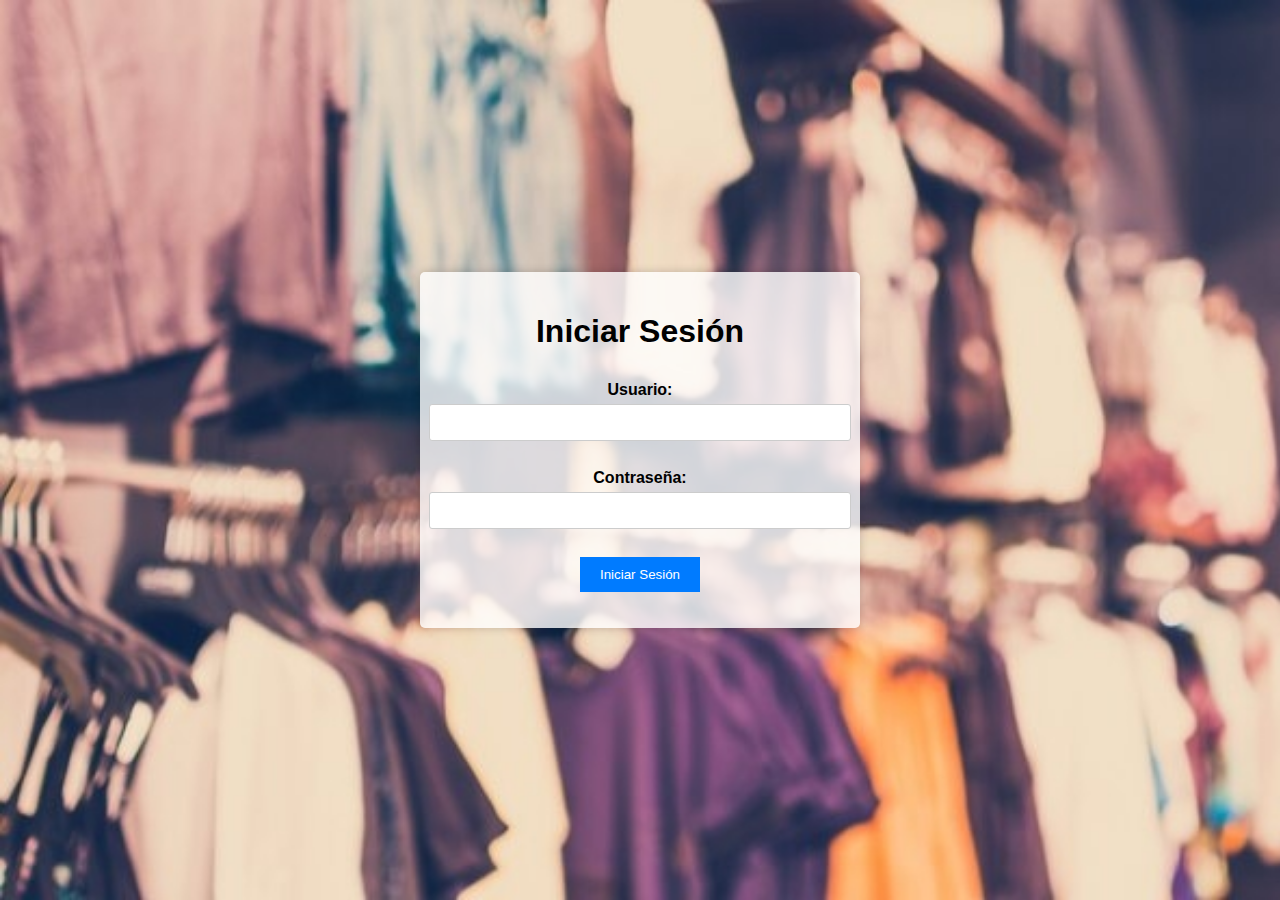
==== index.html @ ae384ec2 "Add files via upload" ====
<!DOCTYPE html>
<html lang="es">
<head>
    <meta charset="UTF-8">
    <meta name="viewport" content="width=device-width, initial-scale=1.0">
    <link rel="stylesheet" href="styles.css">
    <title>Iniciar Sesión</title>
</head>
<body>
    <div class="login-container">
        <h1>Iniciar Sesión</h1>
        <form id="login-form">
            <label for="username">Usuario:</label>
            <input type="text" id="username" name="username" required><br>
            <label for="password">Contraseña:</label>
            <input type="password" id="password" name="password" required><br>
            <button type="button" onclick="checkCredentials()">Iniciar Sesión</button>
        </form>
        <p id="message"></p>
    </div>
    <script src="script.js"></script>
</body>
</html>
---- styles.css ----
body {
    font-family: Arial, sans-serif;
    background-image: url('background.jpg');
    background-size: cover;
    background-blur: 10px; /* Puedes utilizar una biblioteca CSS para el efecto de desenfoque, como 'backdrop-filter' */
    margin: 0;
    padding: 0;
    display: flex;
    justify-content: center;
    align-items: center;
    height: 100vh;
}

.login-container {
    background-color: rgba(255, 255, 255, 0.8); /* Fondo semitransparente */
    border-radius: 5px;
    padding: 20px;
    box-shadow: 0 0 10px rgba(0, 0, 0, 0.2);
    text-align: center;
    width: 80%; /* Hace que el contenedor sea responsivo */
    max-width: 400px; /* Limita el ancho máximo del contenedor */
}

form {
    display: flex;
    flex-direction: column;
    align-items: center;
}

label {
    font-weight: bold;
    margin-top: 10px;
}

input {
    width: 100%;
    padding: 10px;
    margin-top: 5px;
    border: 1px solid #ccc;
    border-radius: 3px;
}

button {
    background-color: #007BFF;
    color: #fff;
    border: none;
    padding: 10px 20px;
    margin-top: 10px;
    cursor: pointer;
}

button:hover {
    background-color: #0056b3;
}
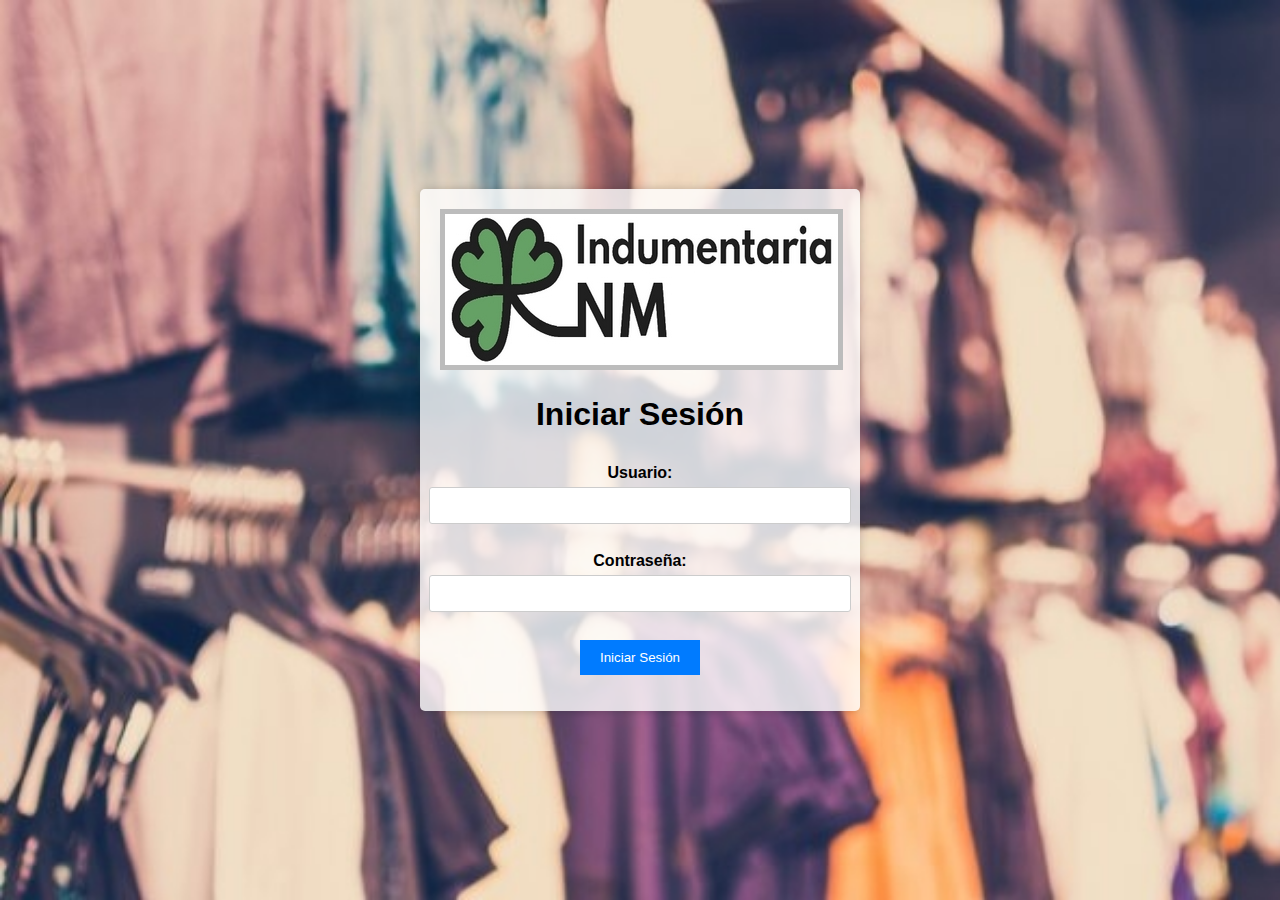
==== commit 9f1308ad: "Add files via upload" ====
--- a/index.html
+++ b/index.html
@@ -8,6 +8,13 @@
 </head>
 <body>
     <div class="login-container">
+    
+        <div class="column">
+            <div class="contenedor">
+                <img alt="" src="publicidad_login.jpg" alt="Publicidad">
+            </div>
+        </div>
+    
         <h1>Iniciar Sesión</h1>
         <form id="login-form">
             <label for="username">Usuario:</label>
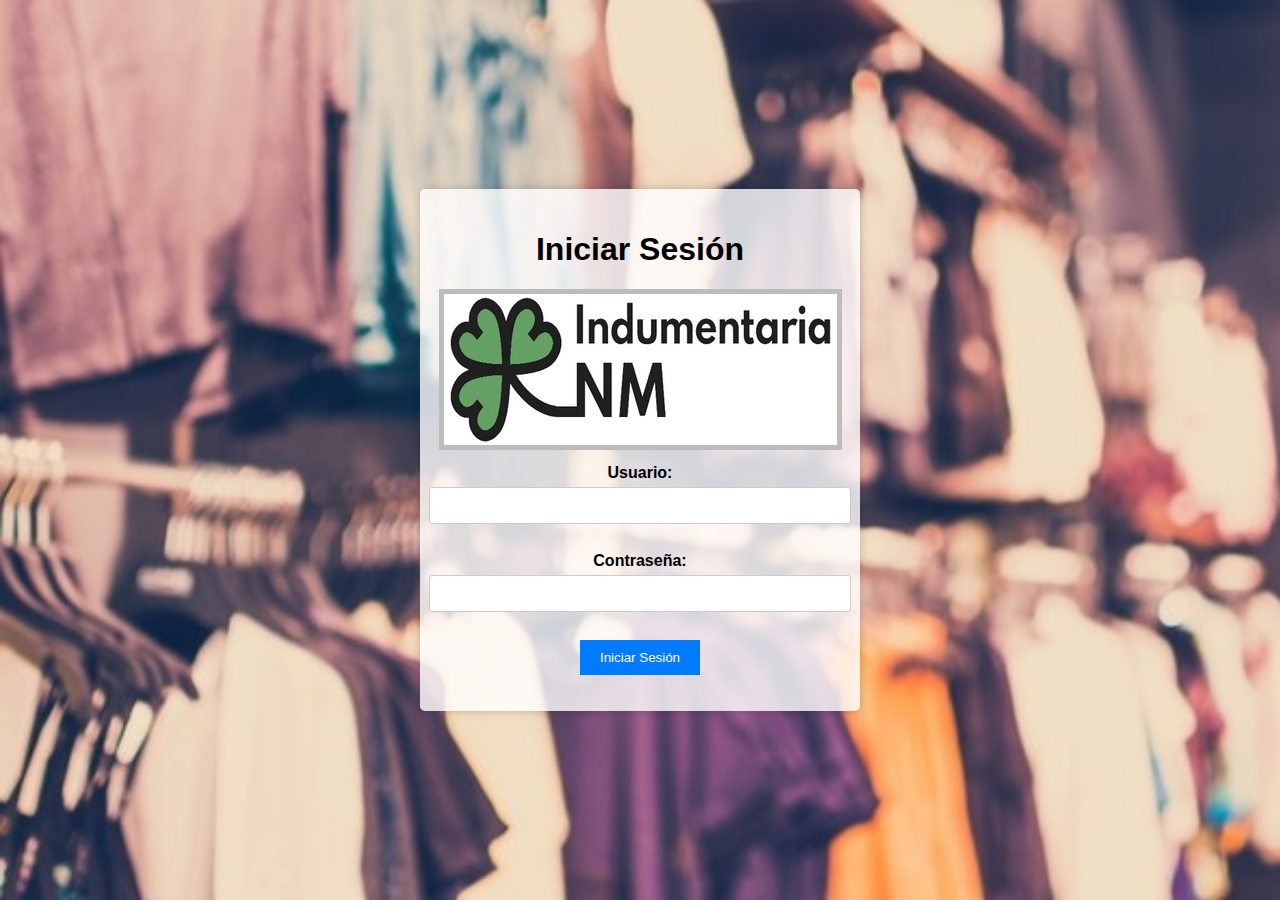
==== commit 4ea624cf: "Update index.html" ====
--- a/index.html
+++ b/index.html
@@ -9,14 +9,15 @@
 <body>
     <div class="login-container">
     
+        <h1>Iniciar Sesión</h1>
+
+        <form id="login-form">
         <div class="column">
             <div class="contenedor">
                 <img alt="" src="publicidad_login.jpg" alt="Publicidad">
             </div>
         </div>
-    
-        <h1>Iniciar Sesión</h1>
-        <form id="login-form">
+
             <label for="username">Usuario:</label>
             <input type="text" id="username" name="username" required><br>
             <label for="password">Contraseña:</label>
@@ -27,4 +28,4 @@
     </div>
     <script src="script.js"></script>
 </body>
-</html>+</html>
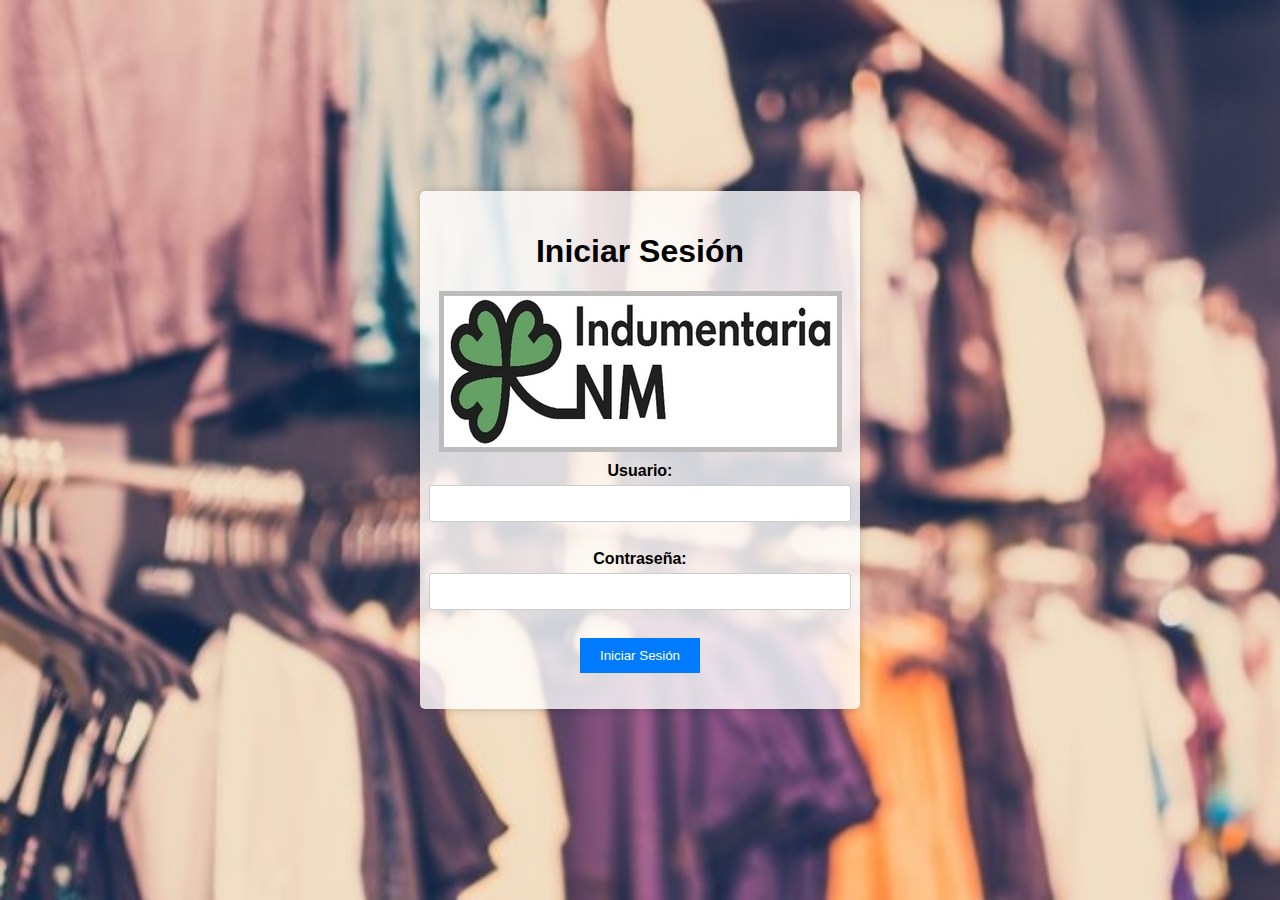
==== commit be49e579: "Update index.html" ====
--- a/index.html
+++ b/index.html
@@ -12,11 +12,7 @@
         <h1>Iniciar Sesión</h1>
 
         <form id="login-form">
-        <div class="column">
-            <div class="contenedor">
                 <img alt="" src="publicidad_login.jpg" alt="Publicidad">
-            </div>
-        </div>
 
             <label for="username">Usuario:</label>
             <input type="text" id="username" name="username" required><br>
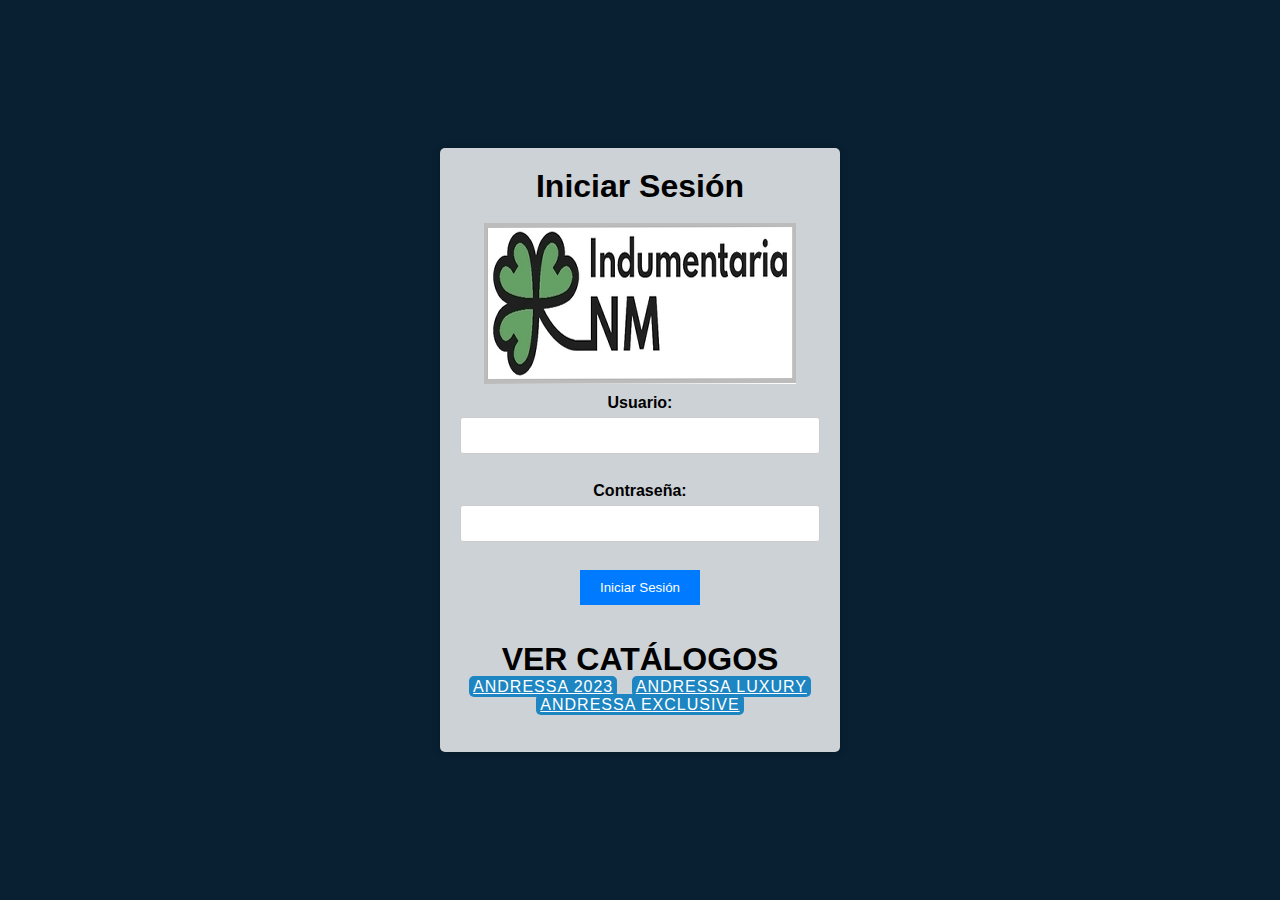
==== commit c04d9a04: "Add files via upload" ====
--- a/index.html
+++ b/index.html
@@ -4,16 +4,20 @@
     <meta charset="UTF-8">
     <meta name="viewport" content="width=device-width, initial-scale=1.0">
     <link rel="stylesheet" href="styles.css">
+    <link rel="stylesheet" href="styles_boton.css">
+    
     <title>Iniciar Sesión</title>
 </head>
 <body>
+    
     <div class="login-container">
+  
+        <h1>Iniciar Sesión</h1>
+        <br>
+        <form id="login-form">
+
+            <img alt="" src="publicidad_login.jpg" alt="Publicidad">
     
-        <h1>Iniciar Sesión</h1>
-
-        <form id="login-form">
-                <img alt="" src="publicidad_login.jpg" alt="Publicidad">
-
             <label for="username">Usuario:</label>
             <input type="text" id="username" name="username" required><br>
             <label for="password">Contraseña:</label>
@@ -21,7 +25,24 @@
             <button type="button" onclick="checkCredentials()">Iniciar Sesión</button>
         </form>
         <p id="message"></p>
+
+        <br>
+        <br>
+        <h1>VER CATÁLOGOS</h1>
+        <a href="https://www.flipsnack.com/8E7F6D77C6F/_catalogo-andressa-2023/full-view.html" class="btn">Andressa 2023</a>
+        <a href="https://www.flipsnack.com/8E7F6D77C6F/luxury-23-web-final_compressed-1/full-view.html" class="btn">Andressa Luxury</a>
+        <a href="https://www.flipsnack.com/8E7F6D77C6F/cat-logo-exclusive-2023/full-view.html" class="btn">Andressa Exclusive</a>
+        <script src="main.js"></script>
+        <br>
+        <br>
+
+
     </div>
+
     <script src="script.js"></script>
+
+        
+
+
 </body>
-</html>
+</html>--- a/styles_boton.css
+++ b/styles_boton.css
@@ -0,0 +1,56 @@
+* {
+    margin: 0;
+    padding: 0;
+    box-sizing: border-box;
+}
+
+body {
+    display: flex;
+    align-items: center;
+    justify-content: center;
+    min-height: 100vh;
+    background: #082032;
+}
+
+.btn {
+    position: relative;
+    margin: 5px;
+    padding: 2px 4px;
+    color: #fff;
+    border-radius: 5px;
+    letter-spacing: 1px;
+    text-transform: uppercase;
+    border: none;
+    outline: none;
+    background: #1d85c2;
+    transition: .2s;
+    overflow: hidden;
+}
+
+.btn:hover {
+    background: #1a97df;
+}
+
+.btn span {
+    position: absolute;
+    transform: translate(-50%, -50%);
+    background: rgba(255, 255, 255, .25);
+    border-radius: 50%;
+    pointer-events: none;
+    animation: ripple 7s linear;
+}
+
+@keyframes ripple {
+    0% {
+        width: 0;
+        height: 0;
+    }
+    80% {
+        opacity: 1;
+    }
+    100% {
+        opacity: 0;
+        width: 200px;
+        height: 200px;
+    }
+}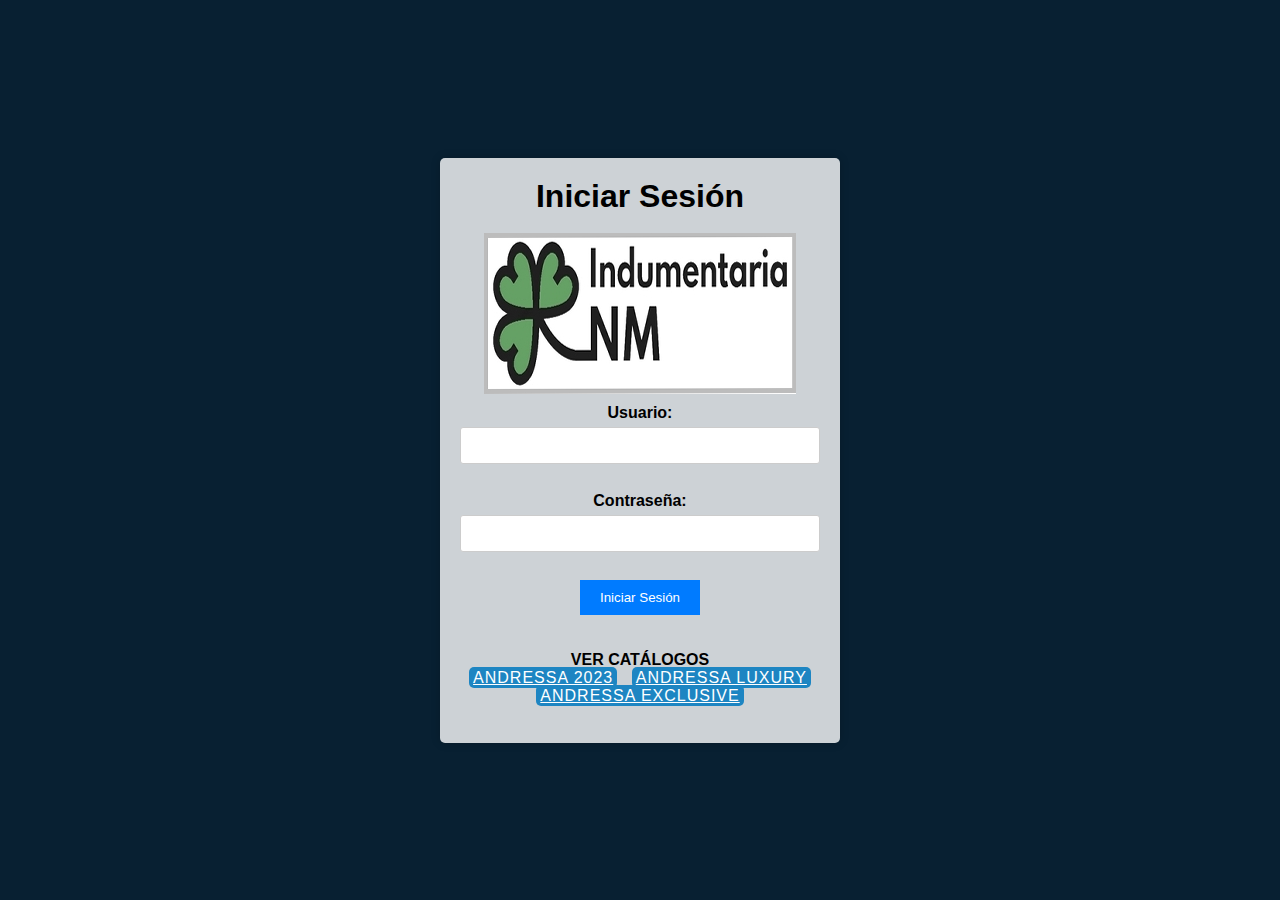
==== commit 1582cae0: "Update index.html" ====
--- a/index.html
+++ b/index.html
@@ -28,7 +28,7 @@
 
         <br>
         <br>
-        <h1>VER CATÁLOGOS</h1>
+        <h4>VER CATÁLOGOS</h4>
         <a href="https://www.flipsnack.com/8E7F6D77C6F/_catalogo-andressa-2023/full-view.html" class="btn">Andressa 2023</a>
         <a href="https://www.flipsnack.com/8E7F6D77C6F/luxury-23-web-final_compressed-1/full-view.html" class="btn">Andressa Luxury</a>
         <a href="https://www.flipsnack.com/8E7F6D77C6F/cat-logo-exclusive-2023/full-view.html" class="btn">Andressa Exclusive</a>
@@ -45,4 +45,4 @@
 
 
 </body>
-</html>+</html>
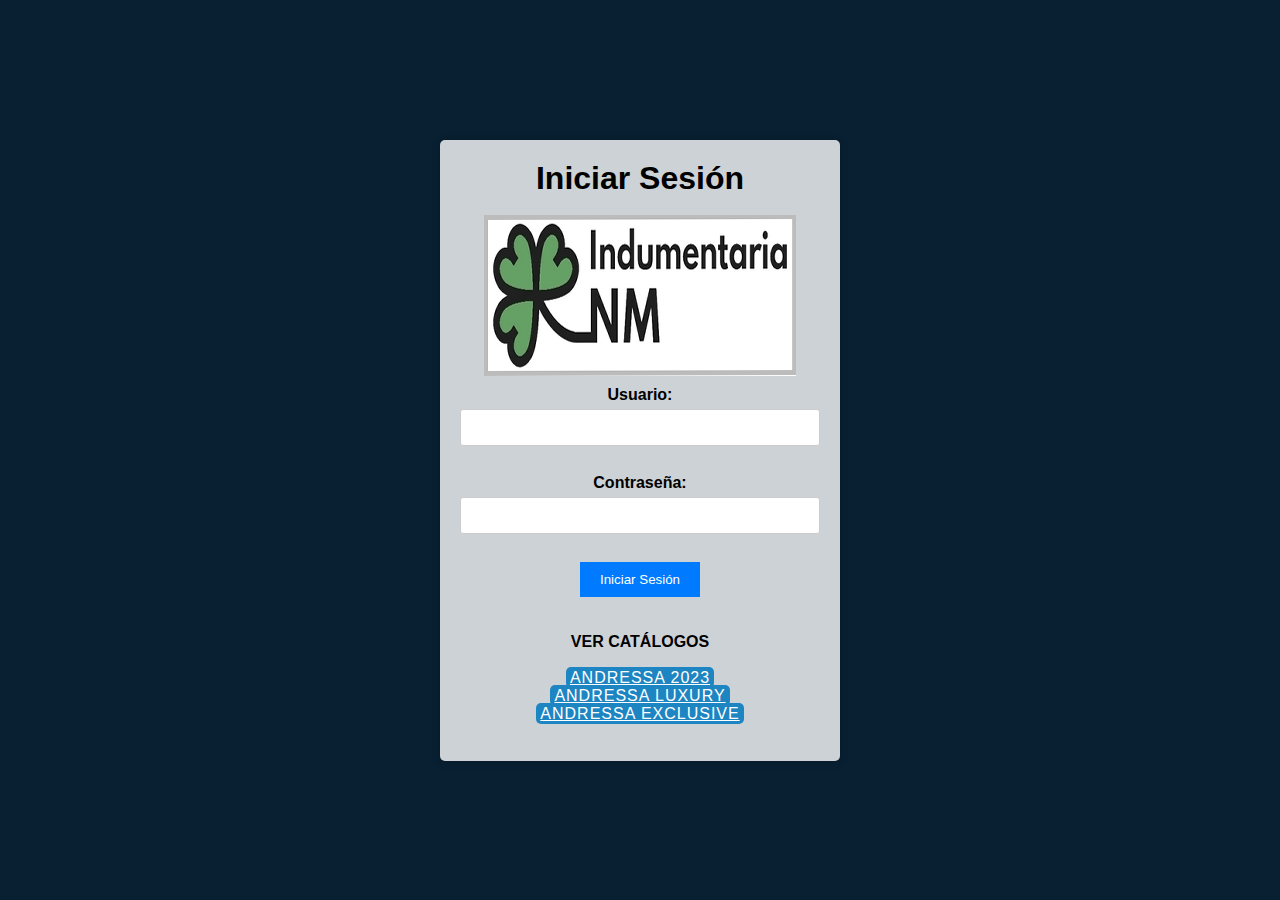
==== commit deb5850a: "Update index.html" ====
--- a/index.html
+++ b/index.html
@@ -29,8 +29,11 @@
         <br>
         <br>
         <h4>VER CATÁLOGOS</h4>
+        <br>
         <a href="https://www.flipsnack.com/8E7F6D77C6F/_catalogo-andressa-2023/full-view.html" class="btn">Andressa 2023</a>
+        <br>
         <a href="https://www.flipsnack.com/8E7F6D77C6F/luxury-23-web-final_compressed-1/full-view.html" class="btn">Andressa Luxury</a>
+        <br>
         <a href="https://www.flipsnack.com/8E7F6D77C6F/cat-logo-exclusive-2023/full-view.html" class="btn">Andressa Exclusive</a>
         <script src="main.js"></script>
         <br>
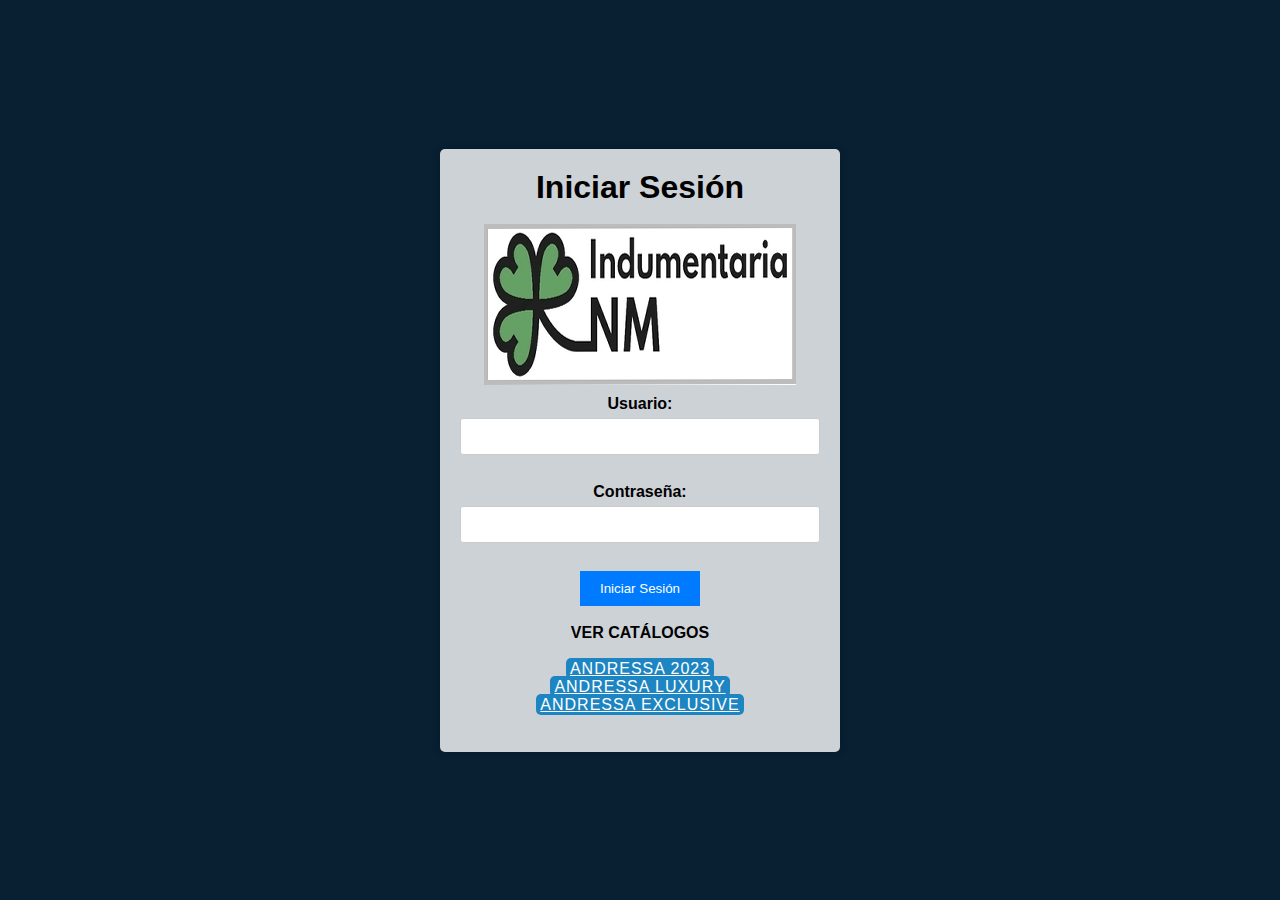
==== commit 477ade17: "Update index.html" ====
--- a/index.html
+++ b/index.html
@@ -25,9 +25,9 @@
             <button type="button" onclick="checkCredentials()">Iniciar Sesión</button>
         </form>
         <p id="message"></p>
-
+        
         <br>
-        <br>
+       
         <h4>VER CATÁLOGOS</h4>
         <br>
         <a href="https://www.flipsnack.com/8E7F6D77C6F/_catalogo-andressa-2023/full-view.html" class="btn">Andressa 2023</a>
